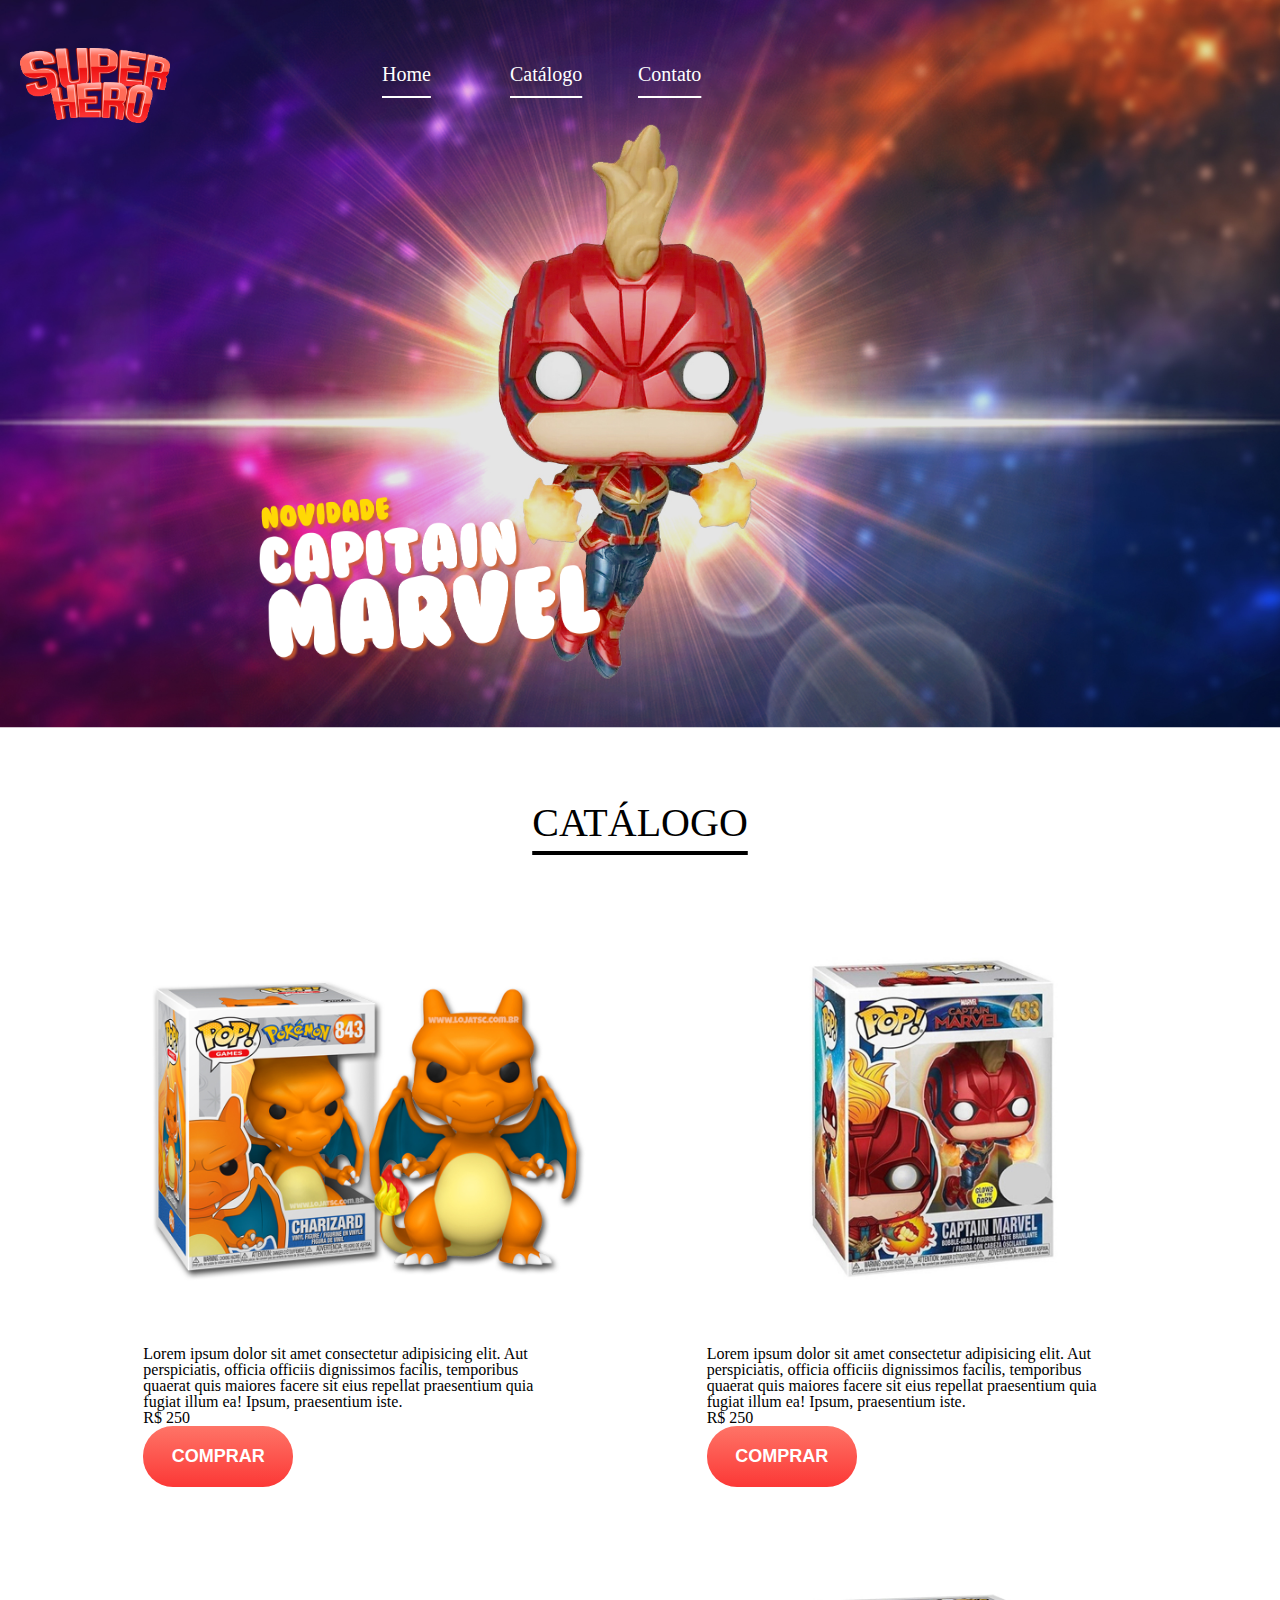
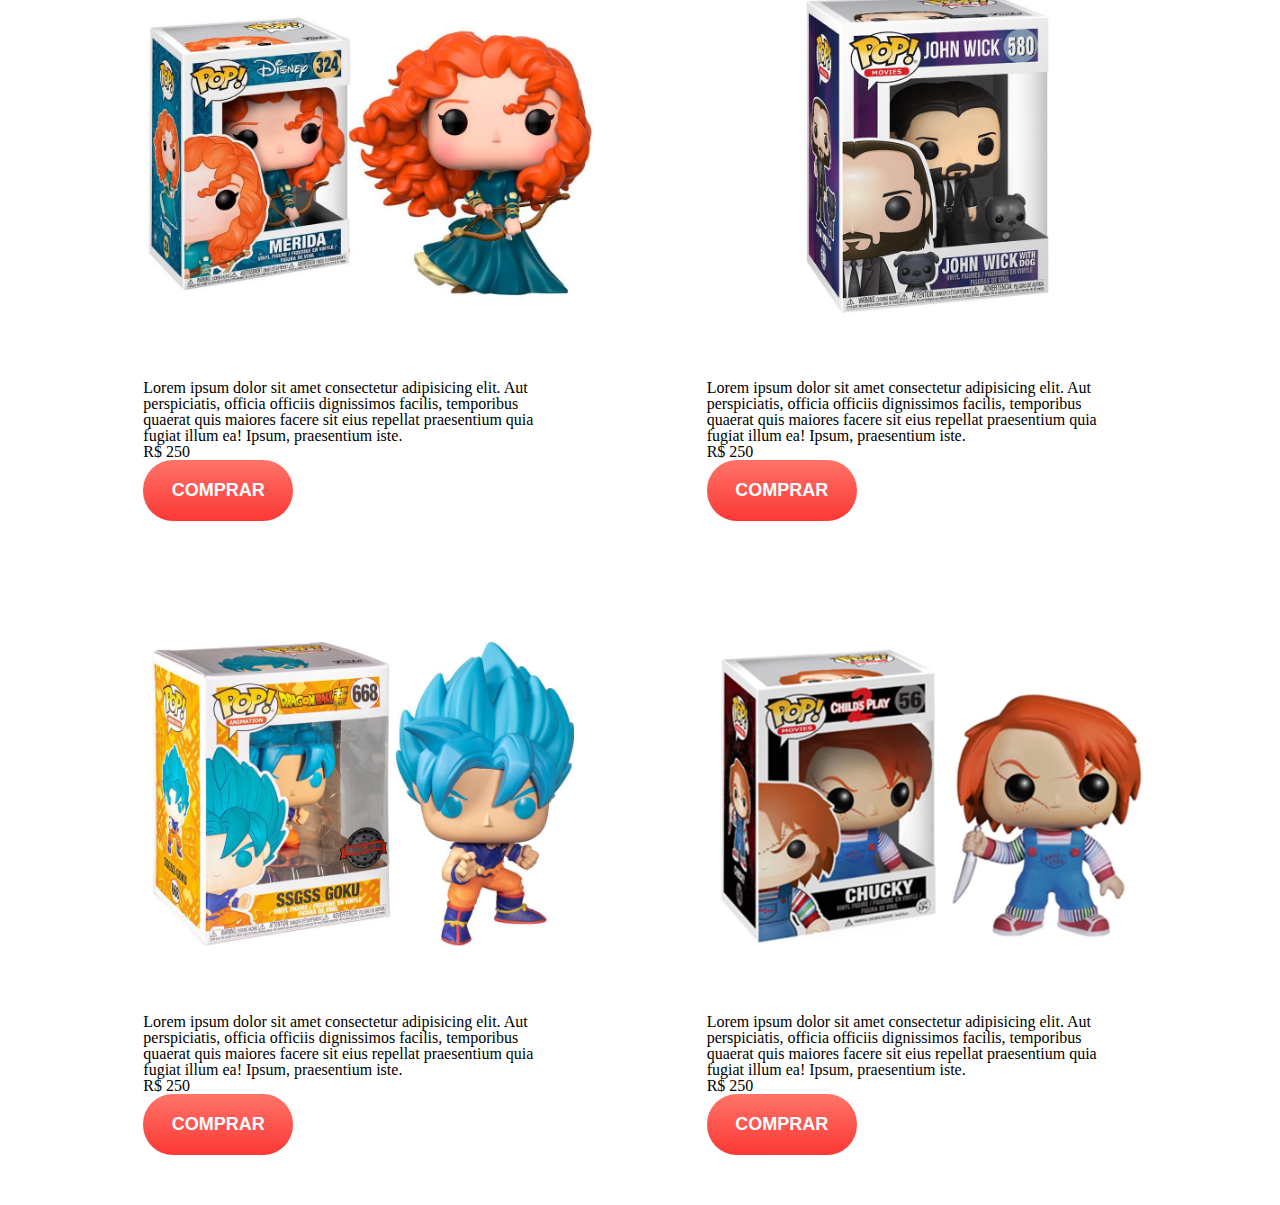
==== DesafioCatalogue.html @ cf903680 "comit inicial" ====
<!DOCTYPE html>
<html lang="br">

<head>
    <meta charset="UTF-8">
    <meta http-equiv="X-UA-Compatible" content="IE=edge">
    <meta name="viewport" content="width=device-width, initial-scale=1.0">
    <title>Catálogo</title>
    <link rel="stylesheet" href="/Reset.css">
    <link rel="stylesheet" href="/BackgroundImage.css">
    <link rel="stylesheet" href="/Margin.css">
    <link rel="stylesheet" href="/Image.css">
    <link rel="stylesheet" href="/Text.css">
    <link rel="stylesheet" href="/Button.css">
</head>

<body>
    <header class="Catalogue">
        <div>

            <ul class="LayoutMenu">
                <img class="Logo" src="/Imagens/logo.png">
                <li class="MenuHome"><a href="/DesafioHome.html"> Home</a></li>
                <li class="MenuCatalogue"><a href="/DesafioCatalogue.html"> Catálogo</a></li>
                <li class="MenuContact"><a href="/DesafioContact.html"> Contato</a></li>
            </ul>
            <img class="CaptainMarvelTitle" src="/Imagens/captainmarveltitle.png" alt="">
        </div>

    </header>
    <main>
       <div>
            <h2 class="Subtitle"> CATÁLOGO</h2>
        </div>
        <section class="Products">
            <div class="Produt">
                <img class="Desenho"src="/Imagens/Produtos_Catalogo/charizard.jpg" alt="">
                <p> Lorem ipsum dolor sit amet consectetur adipisicing elit. Aut perspiciatis, officia officiis dignissimos
                    facilis, temporibus quaerat quis maiores facere sit eius repellat praesentium quia fugiat illum ea!
                    Ipsum, praesentium iste.</p>
                    <p>R$ 250</p>

                <button class="Comprar">Comprar </button>
            </div>
            <div class="Produt">
                <img class="Desenho" src="/Imagens/Produtos_Catalogo/capitamarvel.jpg" alt="">
                <p> Lorem ipsum dolor sit amet consectetur adipisicing elit. Aut perspiciatis, officia officiis dignissimos
                    facilis, temporibus quaerat quis maiores facere sit eius repellat praesentium quia fugiat illum ea!
                    Ipsum, praesentium iste.</p>
                    <p>R$ 250</p>
                <button class="Comprar"> Comprar</button>
            </div>
            <div class="Produt">
                <img class="Desenho" src="/Imagens/Produtos_Catalogo/brave.jpg" alt="">
                <p> Lorem ipsum dolor sit amet consectetur adipisicing elit. Aut perspiciatis, officia officiis dignissimos
                    facilis, temporibus quaerat quis maiores facere sit eius repellat praesentium quia fugiat illum ea!
                    Ipsum, praesentium iste.</p>
                    <p>R$ 250</p>
                <button class="Comprar">Comprar </button>
            </div>
            <div class="Produt">
                <img class="Desenho" src="/Imagens/Produtos_Catalogo/johnwick.jpg" alt="">
                <p> Lorem ipsum dolor sit amet consectetur adipisicing elit. Aut perspiciatis, officia officiis dignissimos
                    facilis, temporibus quaerat quis maiores facere sit eius repellat praesentium quia fugiat illum ea!
                    Ipsum, praesentium iste.</p>
                    <p>R$ 250</p>
                <button class="Comprar"> Comprar</button>
            </div>
            <div class="Produt">
                <img class="Desenho" src="/Imagens/Produtos_Catalogo/goku.jpg" alt="">
                <p> Lorem ipsum dolor sit amet consectetur adipisicing elit. Aut perspiciatis, officia officiis dignissimos
                    facilis, temporibus quaerat quis maiores facere sit eius repellat praesentium quia fugiat illum ea!
                    Ipsum, praesentium iste.</p>
                    <p>R$ 250</p>
                <button class="Comprar"> Comprar</button>
            </div>
            <div class="Produt">
                <img class="Desenho" src="/Imagens/Produtos_Catalogo/chucky.jpg" alt="">
                <p> Lorem ipsum dolor sit amet consectetur adipisicing elit. Aut perspiciatis, officia officiis dignissimos
                facilis, temporibus quaerat quis maiores facere sit eius repellat praesentium quia fugiat illum ea!
                Ipsum, praesentium iste.</p> 
                <p>R$ 250</p>
                <button class="Comprar"> Comprar</button>
            </div>
        </section>
    </main>

</body>

</html>
---- BackgroundImage.css ----
.Home {
    background-image: url(/Imagens/spidermanheader.jpg);
    background-size: 100% 100%;
    background-position-x: 100%;
    background-attachment: scroll;
    
}


.QuemSomos {
    background-image: url(/Imagens/thor_header.jpg);
    background-size: 100% 100%;
    background-attachment: scroll;
    padding-bottom: 35px;

}

.Bonecos {
    background-image: url(/Imagens/bonecos.png);
    background-size: 40% 100%;
    background-repeat: no-repeat;
}

.Catalogue {
    background-image: url(/Imagens/captainmarvelheader.jpg);
    background-size: 100% 100%;
    padding-bottom: 585px;
    background-repeat: no-repeat;
    color: black;
}
.Contact {
    background-image: url(/Imagens/contatoheader.jpg);
    background-size: 100% 100%;
    padding-bottom: 250px;
    
}
---- Margin.css ----
.Margin {
    padding-left: 4.5%;
    padding-right: 4.5%;
}

.LayoutHome {
    display: flex;
    flex-wrap: wrap;
}

.LayoutMenu {
    display: flex
}

.MenuHome {
    flex-basis: 10%;
    margin-top: 5%;
    margin-left: 15%;
}

.MenuCatalogue {
    flex-basis: 10%;
    margin-top: 5%
}

.MenuContact {
    flex-basis: 10%;
    margin-top: 5%
}

.Products {
    display: flex;
    flex-flow: row wrap;
    align-items: center;
    justify-content: space-evenly;
    padding: 30px;

}

.Desenho {
    width: 450px;flex-basis: 30%;

}

.Produt {
    width: 400px;
    margin-right: 30px;
    padding: 20px;
}
---- Image.css ----
.Funko {
    width: 200px;
    display: inline-block;
    margin-top: 24%;
    margin-left: 15%;

}

.Logo {
    margin-top: 2%;
    width: 150px;
    padding: 20px;
}

.CaptainMarvelTitle {
    margin-top: 350px;
    margin-left: 20%;
    width: 350px;
    float: left;
}
---- Text.css ----
.QuemSomos {
    color: white;
}
.MenuHome{color: #fe7467;}

.Subtitle {
    padding-top: 75px;
    text-align: center;
    font-size: 40px;
    text-decoration: underline;
    text-underline-offset: 15px;
    flex-grow: 1;
    flex-basis: 100%;
}

ul li a {
    color: white;
    font-size: 20px;
    float: inherit;
    text-decoration: underline;;
    text-underline-offset: 15px;
}

ul li a:hover {
    color: #fe7467;
    text-decoration: underline;
}

.Goku {
    color: black;
}

.Loren {
    width: 400px;
    padding: 100px;
    font-size: 40px;
}

.Empty {
    flex-basis: 50%;
}

.ContactUs {
    font-size: 40px;
    margin-left: 25%;margin-right: 25%;
    margin-top: 50px;
    text-align: center;
}
---- Button.css ----
.Button {
    
    background-color: #fc3836;
    width: 180px;
    padding: 15px 20px;
    font-size: 18px;
    text-align: center;
    border-radius: 20px;
    list-style: none;
    margin-right: 300px;
    margin-bottom: 50px;
    border:none;
    float: right;}

    .Button:hover {
        background-color: #fe7467;
        text-decoration: underline;
    }
    .See{
        color: #fff;
    }
    .EnviarDados {
        grid-area: Enviardados;
        padding: 10px;
        border-radius: 10px;
        margin-top: 20px;
        background-image: linear-gradient(to bottom, #fe7467, #fc3836);
        border: none;
        color: white;
        font-size: 25px
    }
    .Comprar {
        border-radius: 30px;
        background-image: linear-gradient(to bottom, #fe7467, #fc3836);
        border: none;
        color: white;
        padding: 20px;
        text-transform: uppercase;
        font-weight: 900;
        font-size: 18px;
        width: 150px;
    
    }
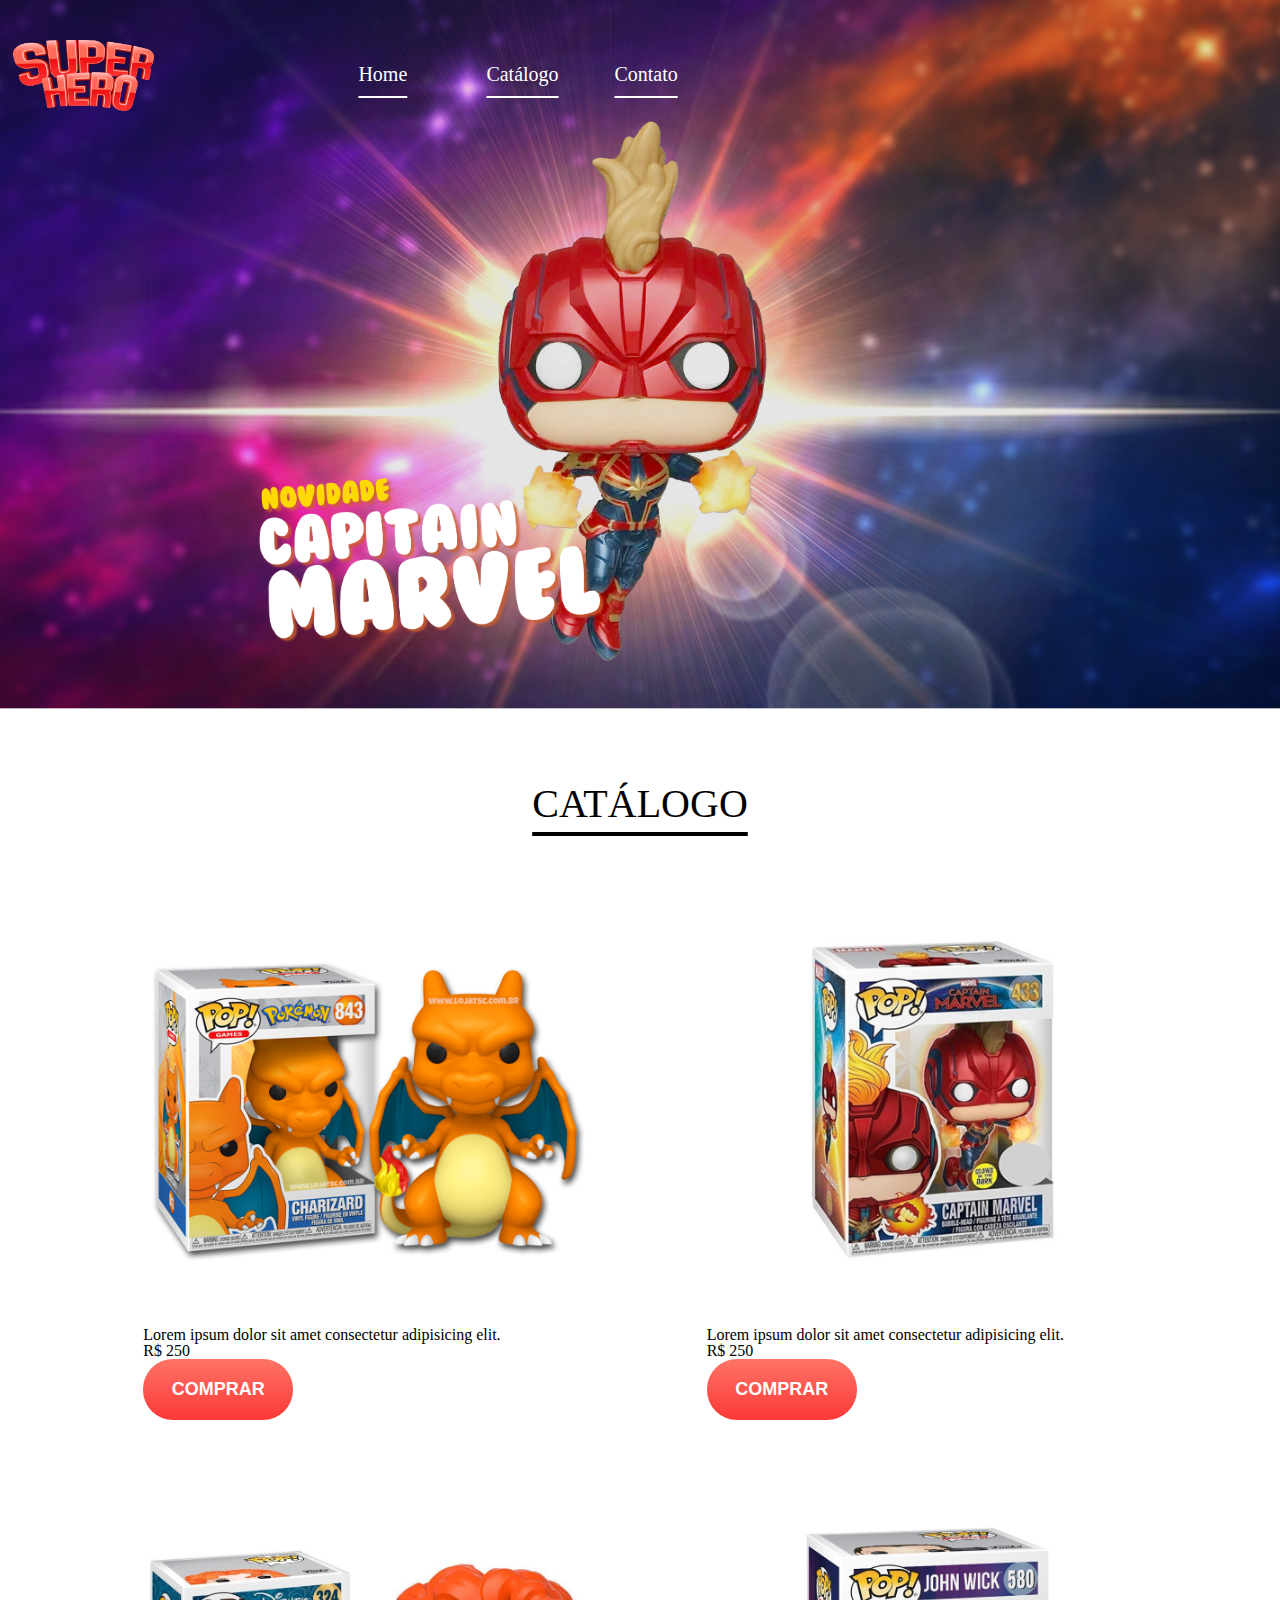
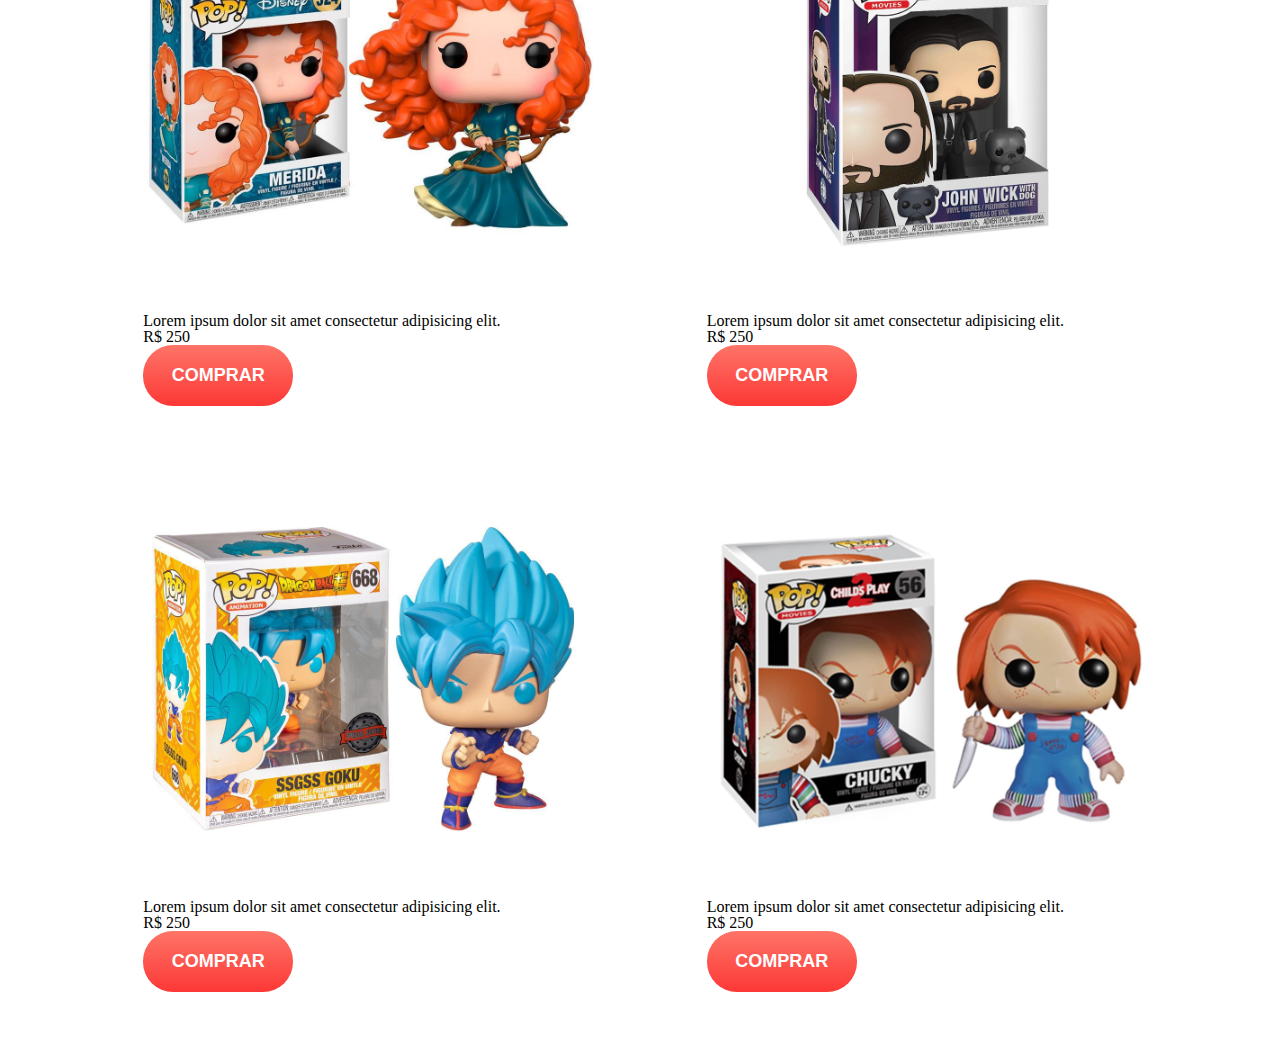
==== commit b071fdb9: "home com media pronto" ====
--- a/DesafioCatalogue.html
+++ b/DesafioCatalogue.html
@@ -12,6 +12,7 @@
     <link rel="stylesheet" href="/Image.css">
     <link rel="stylesheet" href="/Text.css">
     <link rel="stylesheet" href="/Button.css">
+    <link rel="stylesheet" href="/Media.css">
 </head>
 
 <body>
@@ -35,50 +36,38 @@
         <section class="Products">
             <div class="Produt">
                 <img class="Desenho"src="/Imagens/Produtos_Catalogo/charizard.jpg" alt="">
-                <p> Lorem ipsum dolor sit amet consectetur adipisicing elit. Aut perspiciatis, officia officiis dignissimos
-                    facilis, temporibus quaerat quis maiores facere sit eius repellat praesentium quia fugiat illum ea!
-                    Ipsum, praesentium iste.</p>
+                <p>  Lorem ipsum dolor sit amet consectetur adipisicing elit.</p>
                     <p>R$ 250</p>
 
                 <button class="Comprar">Comprar </button>
             </div>
             <div class="Produt">
                 <img class="Desenho" src="/Imagens/Produtos_Catalogo/capitamarvel.jpg" alt="">
-                <p> Lorem ipsum dolor sit amet consectetur adipisicing elit. Aut perspiciatis, officia officiis dignissimos
-                    facilis, temporibus quaerat quis maiores facere sit eius repellat praesentium quia fugiat illum ea!
-                    Ipsum, praesentium iste.</p>
+                <p> Lorem ipsum dolor sit amet consectetur adipisicing elit.</p>
                     <p>R$ 250</p>
                 <button class="Comprar"> Comprar</button>
             </div>
             <div class="Produt">
                 <img class="Desenho" src="/Imagens/Produtos_Catalogo/brave.jpg" alt="">
-                <p> Lorem ipsum dolor sit amet consectetur adipisicing elit. Aut perspiciatis, officia officiis dignissimos
-                    facilis, temporibus quaerat quis maiores facere sit eius repellat praesentium quia fugiat illum ea!
-                    Ipsum, praesentium iste.</p>
+                <p> Lorem ipsum dolor sit amet consectetur adipisicing elit.</p>
                     <p>R$ 250</p>
                 <button class="Comprar">Comprar </button>
             </div>
             <div class="Produt">
                 <img class="Desenho" src="/Imagens/Produtos_Catalogo/johnwick.jpg" alt="">
-                <p> Lorem ipsum dolor sit amet consectetur adipisicing elit. Aut perspiciatis, officia officiis dignissimos
-                    facilis, temporibus quaerat quis maiores facere sit eius repellat praesentium quia fugiat illum ea!
-                    Ipsum, praesentium iste.</p>
+                <p> Lorem ipsum dolor sit amet consectetur adipisicing elit.</p>
                     <p>R$ 250</p>
                 <button class="Comprar"> Comprar</button>
             </div>
             <div class="Produt">
                 <img class="Desenho" src="/Imagens/Produtos_Catalogo/goku.jpg" alt="">
-                <p> Lorem ipsum dolor sit amet consectetur adipisicing elit. Aut perspiciatis, officia officiis dignissimos
-                    facilis, temporibus quaerat quis maiores facere sit eius repellat praesentium quia fugiat illum ea!
-                    Ipsum, praesentium iste.</p>
+                <p> Lorem ipsum dolor sit amet consectetur adipisicing elit.</p>
                     <p>R$ 250</p>
                 <button class="Comprar"> Comprar</button>
             </div>
             <div class="Produt">
                 <img class="Desenho" src="/Imagens/Produtos_Catalogo/chucky.jpg" alt="">
-                <p> Lorem ipsum dolor sit amet consectetur adipisicing elit. Aut perspiciatis, officia officiis dignissimos
-                facilis, temporibus quaerat quis maiores facere sit eius repellat praesentium quia fugiat illum ea!
-                Ipsum, praesentium iste.</p> 
+                <p> Lorem ipsum dolor sit amet consectetur adipisicing elit.</p> 
                 <p>R$ 250</p>
                 <button class="Comprar"> Comprar</button>
             </div>
--- a/BackgroundImage.css
+++ b/BackgroundImage.css
@@ -1,9 +1,9 @@
 .Home {
     background-image: url(/Imagens/spidermanheader.jpg);
-    background-size: 100% 100%;
-    background-position-x: 100%;
+    background-size: 90vw;
+    height: 50vw;
+    background-position-x: 52%;
     background-attachment: scroll;
-    
 }
 
 
@@ -15,11 +15,7 @@
 
 }
 
-.Bonecos {
-    background-image: url(/Imagens/bonecos.png);
-    background-size: 40% 100%;
-    background-repeat: no-repeat;
-}
+
 
 .Catalogue {
     background-image: url(/Imagens/captainmarvelheader.jpg);
@@ -28,9 +24,11 @@
     background-repeat: no-repeat;
     color: black;
 }
+
 .Contact {
     background-image: url(/Imagens/contatoheader.jpg);
     background-size: 100% 100%;
     padding-bottom: 250px;
-    
-}+
+}
+
--- a/Image.css
+++ b/Image.css
@@ -1,15 +1,15 @@
 .Funko {
-    width: 200px;
+    width: 20vw;
     display: inline-block;
-    margin-top: 24%;
-    margin-left: 15%;
-
+    position: relative;
+    top: 13vw;
+    left: 8vw;
 }
 
 .Logo {
     margin-top: 2%;
-    width: 150px;
-    padding: 20px;
+    width: 11vw;
+    padding: 1vw;
 }
 
 .CaptainMarvelTitle {
@@ -17,4 +17,6 @@
     margin-left: 20%;
     width: 350px;
     float: left;
-}+}
+
+
--- a/Text.css
+++ b/Text.css
@@ -37,7 +37,7 @@
 }
 
 .Empty {
-    flex-basis: 50%;
+    flex-basis: 50%;width: 3vw;
 }
 
 .ContactUs {
--- a/Button.css
+++ b/Button.css
@@ -7,10 +7,10 @@
     text-align: center;
     border-radius: 20px;
     list-style: none;
-    margin-right: 300px;
+    left: 45%;
     margin-bottom: 50px;
     border:none;
-    float: right;}
+    position: relative;}
 
     .Button:hover {
         background-color: #fe7467;
--- a/Media.css
+++ b/Media.css
@@ -0,0 +1,95 @@
+@media (max-width: 600px) {
+
+    .Home {
+        background-image: url(/Imagens/spidermanheader.jpg);
+        background-size: 143vw;
+        height: 80vw;
+        background-position-x: 14%;
+        background-position-y: 100%;
+        background-attachment: scroll;
+    }
+    .LayoutMenu {
+    display: flex;
+    flex-wrap: wrap;
+}
+ul li a {
+    color: white;
+    font-size: 15px;
+    float: inherit;
+    text-decoration: underline;
+    text-underline-offset: 5px;
+    margin-right: 5vw;
+    position: relative;
+    left: 6vw;
+    bottom: 4vw;
+}
+    .Logo {
+        margin-top: 2%;
+        flex-basis: 40%;
+        width: 20vw;
+        padding: 1vw;
+        height: 14vw;
+        position: relative;
+        margin-right: 37vw;
+        left: 22vw;
+    }
+    .Funko {
+        width: 20vw;
+        display: inline-block;
+        position: relative;
+        top: 25vw;
+        left: 15vw;
+    }
+    .QuemSomos {
+        background-attachment: scroll;
+        padding-bottom: 35px;
+        background-image: linear-gradient(to bottom, #fe7467, #fc3836);
+    }
+
+    .Loren {
+        width: 400px;
+        padding: 2vw;
+        font-size: 7vw;
+        text-align: center;
+    }
+
+    .Subtitle {
+        padding-top: 3vw;
+        text-align: center;
+        font-size: 8vw;
+        text-decoration: underline;
+        text-underline-offset: 15px;
+        flex-grow: 1;
+        flex-basis: 100%;
+        margin-bottom: 4vw;
+    }
+
+
+
+    .Goku {
+        color: black;
+        position: relative;
+        bottom: 53vw;
+    }
+
+    .Button {
+        background-color: #fc3836;
+        width: 180px;
+        padding: 15px 20px;
+        font-size: 18px;
+        text-align: center;
+        border-radius: 20px;
+        list-style: none;
+        left: 25%;
+        bottom: 51vw;
+        border: none;
+        position: relative;
+    }
+    .Empty {
+        flex-basis: 90%;
+        width: 4vw;
+        position: relative;
+        bottom: -80vw;
+        left: 4vw;
+    }
+}